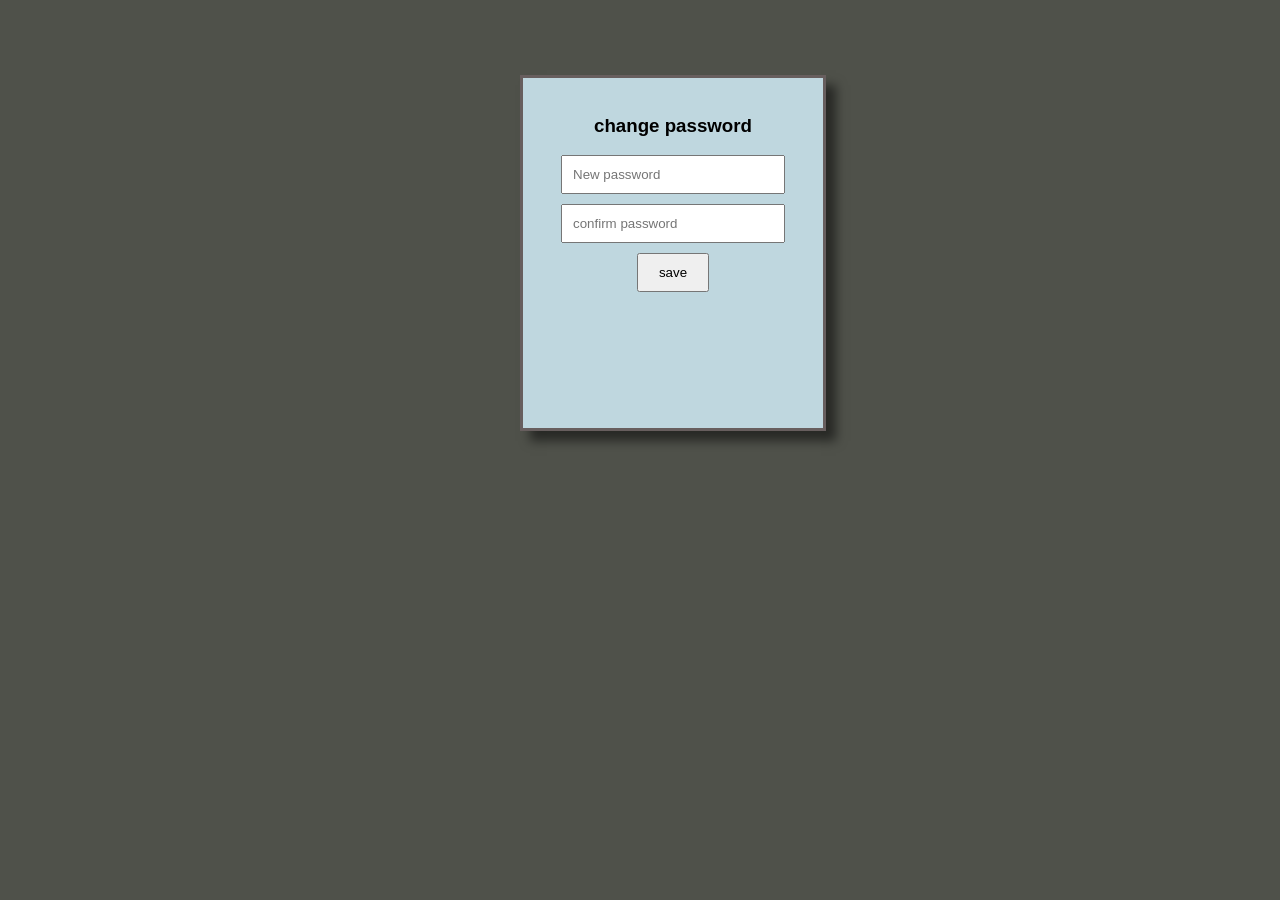
==== frontend/forgot.html @ b8795e2b "change" ====
<!DOCTYPE html>
<html lang="en">
<head>
    <meta charset="UTF-8">
    <meta name="viewport" content="width=device-width, initial-scale=1.0">
    <title>Document</title>
    <link rel="stylesheet" href="style.css">

</head>
<body>
    <div class="first">
    <form id="forgotpassword">
        <br>
        <h3>change password</h3>
        <input type="password" id="password" placeholder="New password" required>
        <input type="password" id="password" placeholder="confirm password" required>
        <button type="submit">save</button>
    </form>
    </div>
    
</body>
</html>
---- frontend/style.css ----
body {
    font-family: Arial, sans-serif;
    text-align: center;
    margin: 20px;
    background-color: rgb(79, 81, 74);

    
}
a {
    color: blue; /* Change to any color */
}

input {
    display: block;
    margin: 10px auto;
    padding: 10px;
    width: 200px;
}

button {
    padding: 10px 20px;
    cursor: pointer;
}
 .first {
  width:300px;
  height: 350px;
  background-color: rgb(191, 215, 223);
  text-align: center;
  border: 3px solid rgb(63, 52, 52);
  margin-left: 500px;
  margin-top: 75px;
  box-shadow: 10px 10px 10px rgba(02 2, 2, 0.5);
  border: radius 10px;
  border-color: rgb(103, 94, 94);
}
.forgot {
  margin-top:2px;
  margin-bottom: 2px;
}
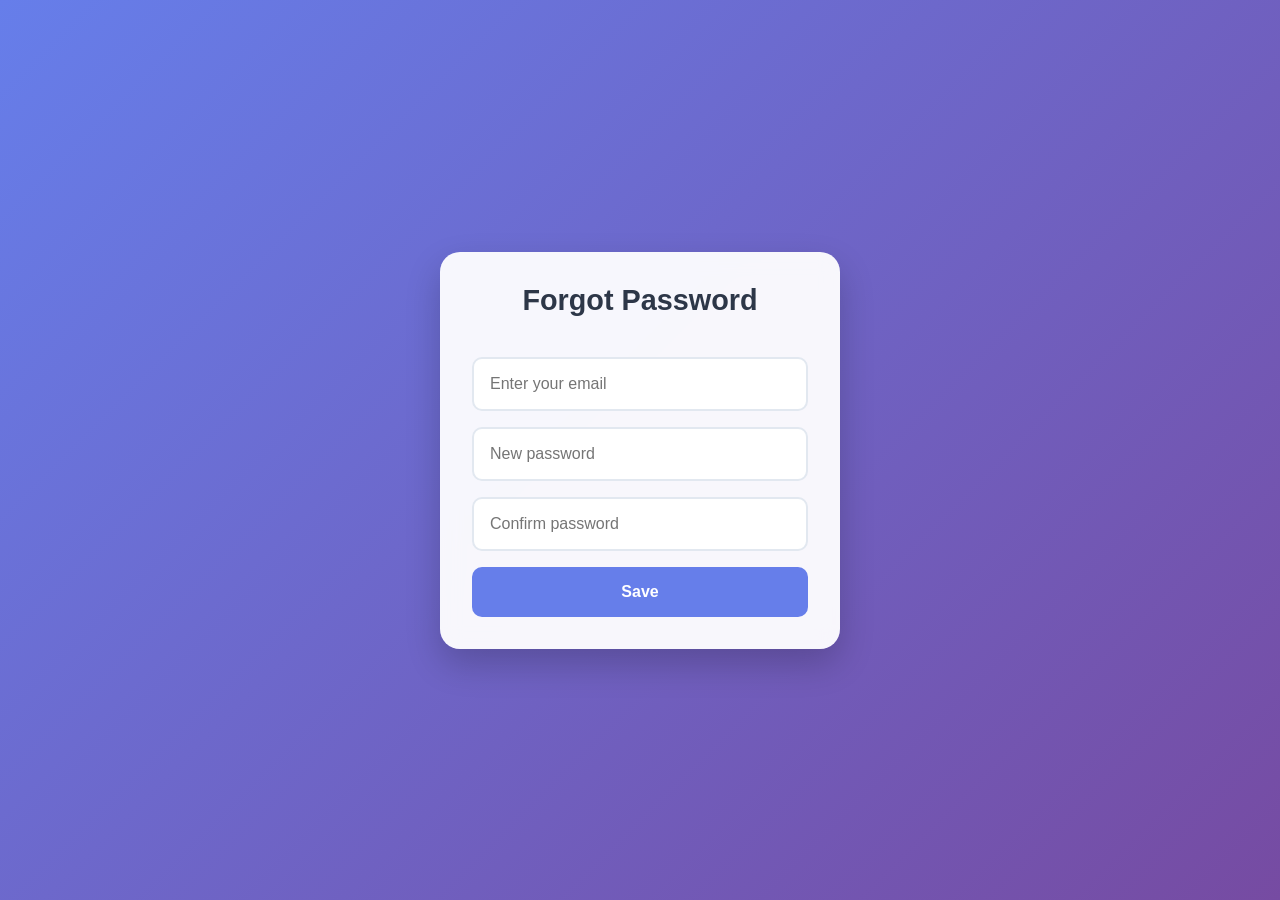
==== commit 082ca354: "authcomplete" ====
--- a/frontend/forgot.html
+++ b/frontend/forgot.html
@@ -3,20 +3,19 @@
 <head>
     <meta charset="UTF-8">
     <meta name="viewport" content="width=device-width, initial-scale=1.0">
-    <title>Document</title>
+    <title>Forgot Password</title>
     <link rel="stylesheet" href="style.css">
-
 </head>
 <body>
     <div class="first">
-    <form id="forgotpassword">
-        <br>
-        <h3>change password</h3>
-        <input type="password" id="password" placeholder="New password" required>
-        <input type="password" id="password" placeholder="confirm password" required>
-        <button type="submit">save</button>
-    </form>
+        <form id="forgotpassword">
+            <h3>Forgot Password</h3>
+            <input type="email" id="forgotEmail" placeholder="Enter your email" required>
+            <input type="password" id="newPassword" placeholder="New password" required>
+            <input type="password" id="confirmPassword" placeholder="Confirm password" required>
+            <button type="submit">Save</button>
+        </form>
     </div>
-    
+    <script src="script.js"></script>
 </body>
 </html>
--- a/frontend/style.css
+++ b/frontend/style.css
@@ -1,39 +1,146 @@
+* {
+    margin: 0;
+    padding: 0;
+    box-sizing: border-box;
+    font-family: 'Segoe UI', Tahoma, Geneva, Verdana, sans-serif;
+}
+
 body {
-    font-family: Arial, sans-serif;
+    min-height: 100vh;
+    background: linear-gradient(135deg, #667eea, #764ba2);
+    display: flex;
+    justify-content: center;
+    align-items: center;
+}
+
+.first {
+    background: rgba(255, 255, 255, 0.95);
+    padding: 2rem;
+    border-radius: 20px;
+    box-shadow: 0 15px 35px rgba(0, 0, 0, 0.2);
+    width: 90%;
+    max-width: 400px;
+    backdrop-filter: blur(10px);
+}
+
+h2, h3 {
+    color: #2d3748;
     text-align: center;
-    margin: 20px;
-    background-color: rgb(79, 81, 74);
+    margin-bottom: 1.5rem;
+    font-size: 1.8rem;
+}
 
-    
-}
-a {
-    color: blue; /* Change to any color */
+form {
+    display: flex;
+    flex-direction: column;
+    gap: 1rem;
 }
 
 input {
-    display: block;
-    margin: 10px auto;
-    padding: 10px;
-    width: 200px;
+    padding: 1rem;
+    border: 2px solid #e2e8f0;
+    border-radius: 10px;
+    font-size: 1rem;
+    transition: all 0.3s ease;
+    outline: none;
+}
+
+input:focus {
+    border-color: #667eea;
+    box-shadow: 0 0 0 3px rgba(102, 126, 234, 0.1);
 }
 
 button {
-    padding: 10px 20px;
+    background: #667eea;
+    color: white;
+    padding: 1rem;
+    border: none;
+    border-radius: 10px;
+    font-size: 1rem;
+    font-weight: 600;
     cursor: pointer;
+    transition: all 0.3s ease;
 }
- .first {
-  width:300px;
-  height: 350px;
-  background-color: rgb(191, 215, 223);
-  text-align: center;
-  border: 3px solid rgb(63, 52, 52);
-  margin-left: 500px;
-  margin-top: 75px;
-  box-shadow: 10px 10px 10px rgba(02 2, 2, 0.5);
-  border: radius 10px;
-  border-color: rgb(103, 94, 94);
+
+button:hover {
+    background: #764ba2;
+    transform: translateY(-2px);
+    box-shadow: 0 5px 15px rgba(0, 0, 0, 0.1);
 }
-.forgot {
-  margin-top:2px;
-  margin-bottom: 2px;
+
+a {
+    text-decoration: none;
+    color: #667eea;
+    text-align: center;
+    font-size: 0.9rem;
+    transition: all 0.3s ease;
+}
+
+a:hover {
+    color: #764ba2;
+}
+
+/* Animation for form appearance */
+@keyframes fadeIn {
+    from {
+        opacity: 0;
+        transform: translateY(-20px);
+    }
+    to {
+        opacity: 1;
+        transform: translateY(0);
+    }
+}
+
+.first {
+    animation: fadeIn 0.5s ease-out;
+}
+
+/* Responsive design */
+@media (max-width: 480px) {
+    .first {
+        width: 95%;
+        padding: 1.5rem;
+    }
+
+    h2, h3 {
+        font-size: 1.5rem;
+    }
+
+    input, button {
+        padding: 0.8rem;
+    }
+}
+
+/* Error message styling */
+.error {
+    color: #e53e3e;
+    font-size: 0.9rem;
+    margin-top: 0.5rem;
+    text-align: center;
+}
+
+/* Success message styling */
+.success {
+    color: #38a169;
+    font-size: 0.9rem;
+    margin-top: 0.5rem;
+    text-align: center;
+}
+
+/* Loading spinner */
+.loading {
+    width: 20px;
+    height: 20px;
+    border: 2px solid #ffffff;
+    border-radius: 50%;
+    border-top-color: transparent;
+    animation: spin 0.8s linear infinite;
+    margin: 0 auto;
+}
+
+@keyframes spin {
+    to {
+        transform: rotate(360deg);
+    }
 }
